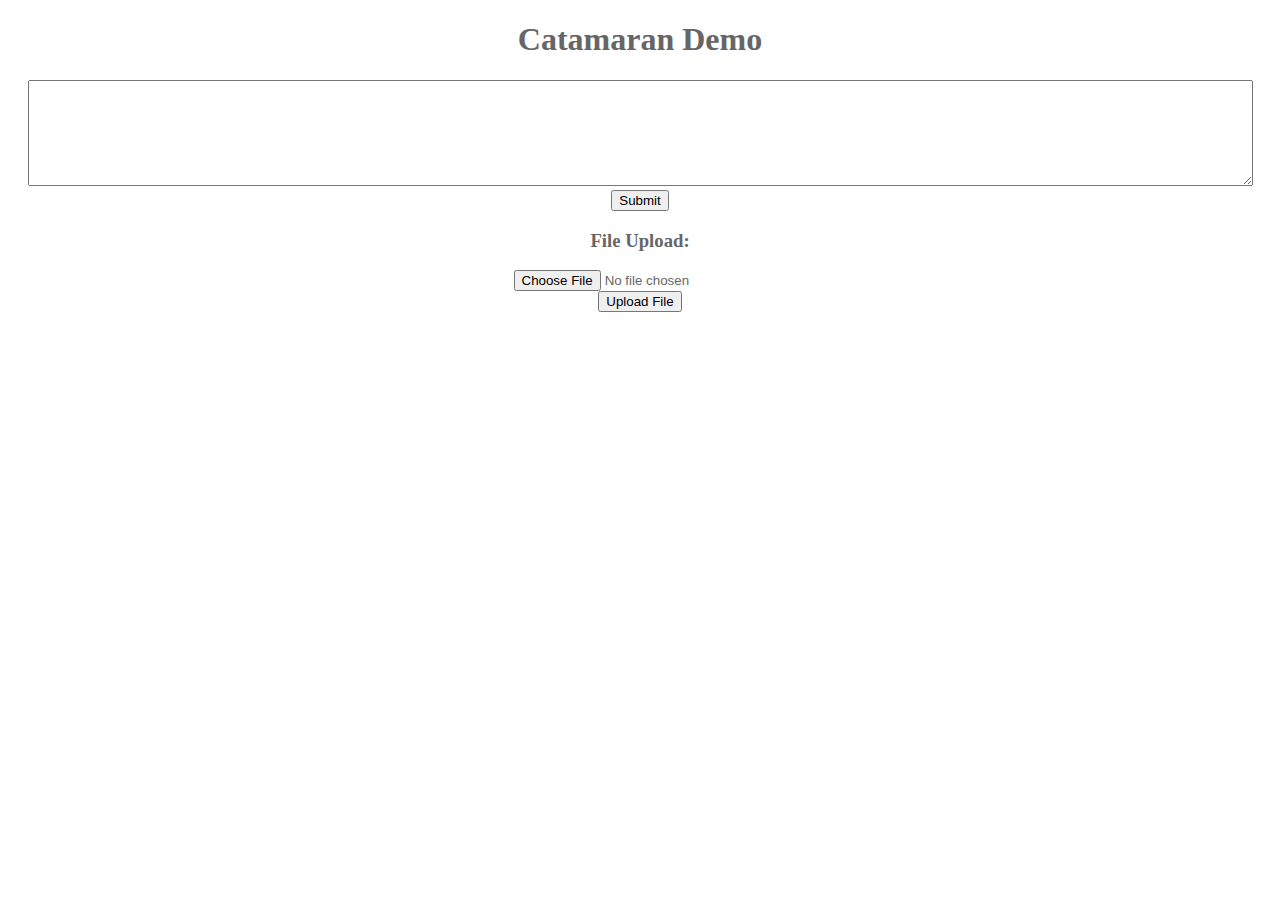
==== catamaran/demo.html @ df22f3e8 "fix" ====
<!DOCTYPE html>
<html xmlns="http://www.w3.org/1999/xhtml">
  <head><meta http-equiv="Content-Type" content="text/html; charset=UTF-8">
    <title>Catamaran: Unsupervised Structure Extraction System</title> 
    <script src="demo.js"></script>
    <meta name="description" content="Catamaran">
    <meta name="keywords" content="Catamaran demo structure extraction">
    <link rel="stylesheet" type="text/css" href="style.css">
  </head>

  <body>
    <div class="wrap">
      <div id="header">
        <h1 id="headername">Catamaran Demo</h1>
      </div>
      <div id="input_textfield">
        <textarea name="textfield" cols="150" rows="500"></textarea>
      </div>
      <button type="button" onclick="demo.submit()">
        Submit
      </button>
      <h3>File Upload:</h3>
      <form action = "/extract-from-file" method = "POST"
        enctype = "multipart/form-data">
        <input type="file" name="uploaded" size="10" />
        <br />
        <input type="submit" value="Upload File" />
      </form>
      <div id="display">
        <table id="myTable">
        </table>
      </div>      
    </div>
  </body>
</html>
---- catamaran/style.css ----
/* ----------------------------------------------
   HTML ELEMENTS
------------------------------------------------- */ 
body {	
	color: #666666; 	
	margin: 0; 
	padding: 0; 
	background: #FFF; /*-- url(../images/bg.gif) repeat-x; */
	text-align: center;
}

textarea {
	max-height: 100px;
}
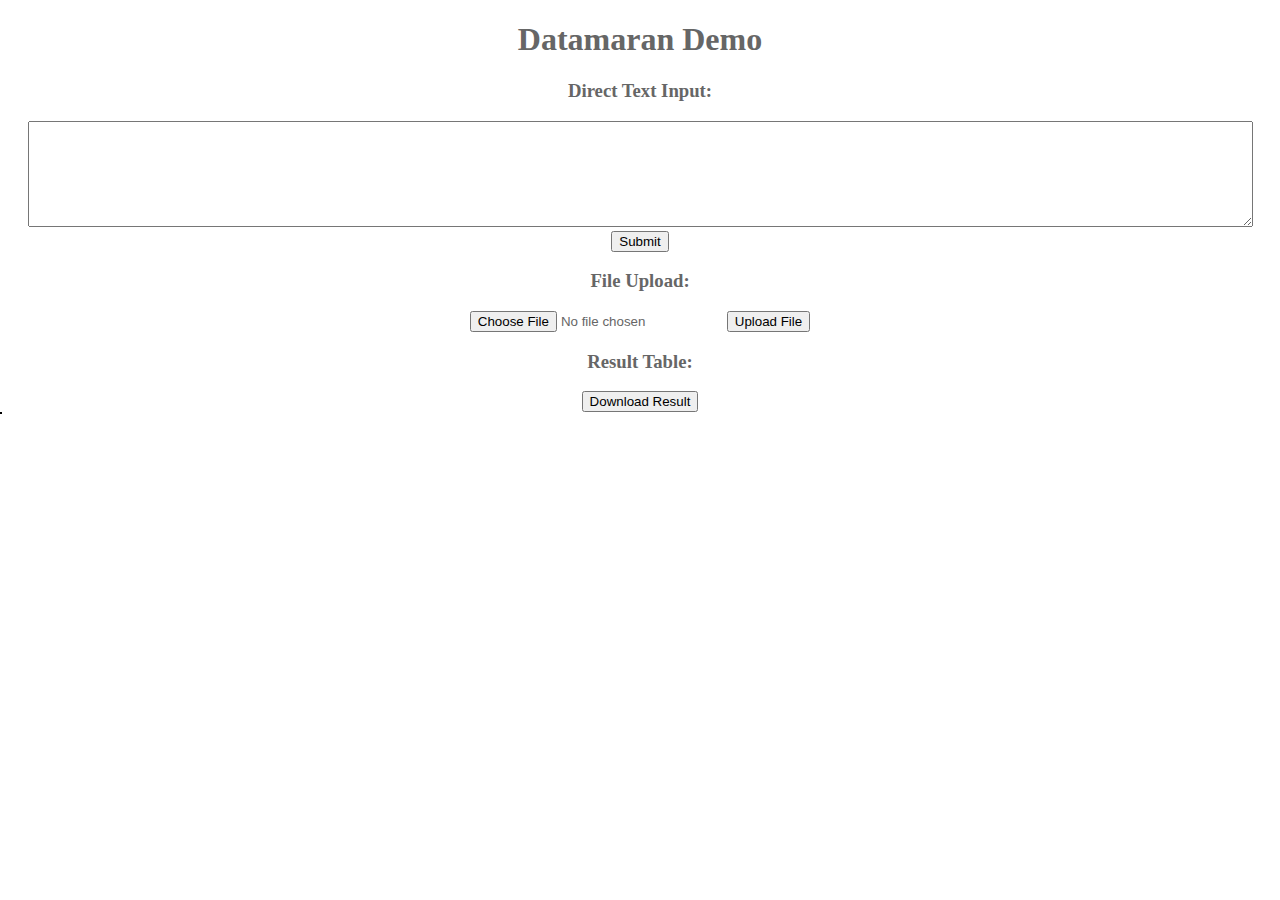
==== commit 514eff19: "update" ====
--- a/catamaran/demo.html
+++ b/catamaran/demo.html
@@ -1,7 +1,7 @@
 <!DOCTYPE html>
 <html xmlns="http://www.w3.org/1999/xhtml">
   <head><meta http-equiv="Content-Type" content="text/html; charset=UTF-8">
-    <title>Catamaran: Unsupervised Structure Extraction System</title> 
+    <title>Datamaran: Unsupervised Structure Extraction System</title> 
     <script src="demo.js"></script>
     <meta name="description" content="Catamaran">
     <meta name="keywords" content="Catamaran demo structure extraction">
@@ -11,22 +11,28 @@
   <body>
     <div class="wrap">
       <div id="header">
-        <h1 id="headername">Catamaran Demo</h1>
+        <h1 id="headername">Datamaran Demo</h1>
       </div>
-      <div id="input_textfield">
-        <textarea name="textfield" cols="150" rows="500"></textarea>
-      </div>
-      <button type="button" onclick="demo.submit()">
-        Submit
-      </button>
-      <h3>File Upload:</h3>
-      <form action = "/extract-from-file" method = "POST"
-        enctype = "multipart/form-data">
-        <input type="file" name="uploaded" size="10" />
-        <br />
-        <input type="submit" value="Upload File" />
-      </form>
+	  <div id="input_wrapper">
+	    <h3>Direct Text Input:</h3>
+        <div id="input_textfield">
+          <textarea name="textfield" cols="150" rows="500"></textarea>
+		  <button type="button" onclick="demo.submit()">
+		    Submit
+		  </button>		
+        </div>
+        <h3>File Upload:</h3>
+        <form action = "/extract-from-file" method = "POST"
+          enctype = "multipart/form-data">
+          <input type="file" name="uploaded" size="10" />
+          <input type="submit" value="Upload File" />
+        </form>
+	  </div>
       <div id="display">
+	    <h3>Result Table:</h3>
+		<button type="button">
+		  Download Result
+		</button>
         <table id="myTable">
         </table>
       </div>      
--- a/catamaran/style.css
+++ b/catamaran/style.css
@@ -13,3 +13,19 @@
 	max-height: 100px;
 }
 
+table {
+	border: 1px solid black;
+}
+
+td {
+	border: 1px solid black;
+}
+
+#input_textfield {
+	width: 100%;
+	margin: auto;
+}
+
+#display {
+	width: 100%;
+}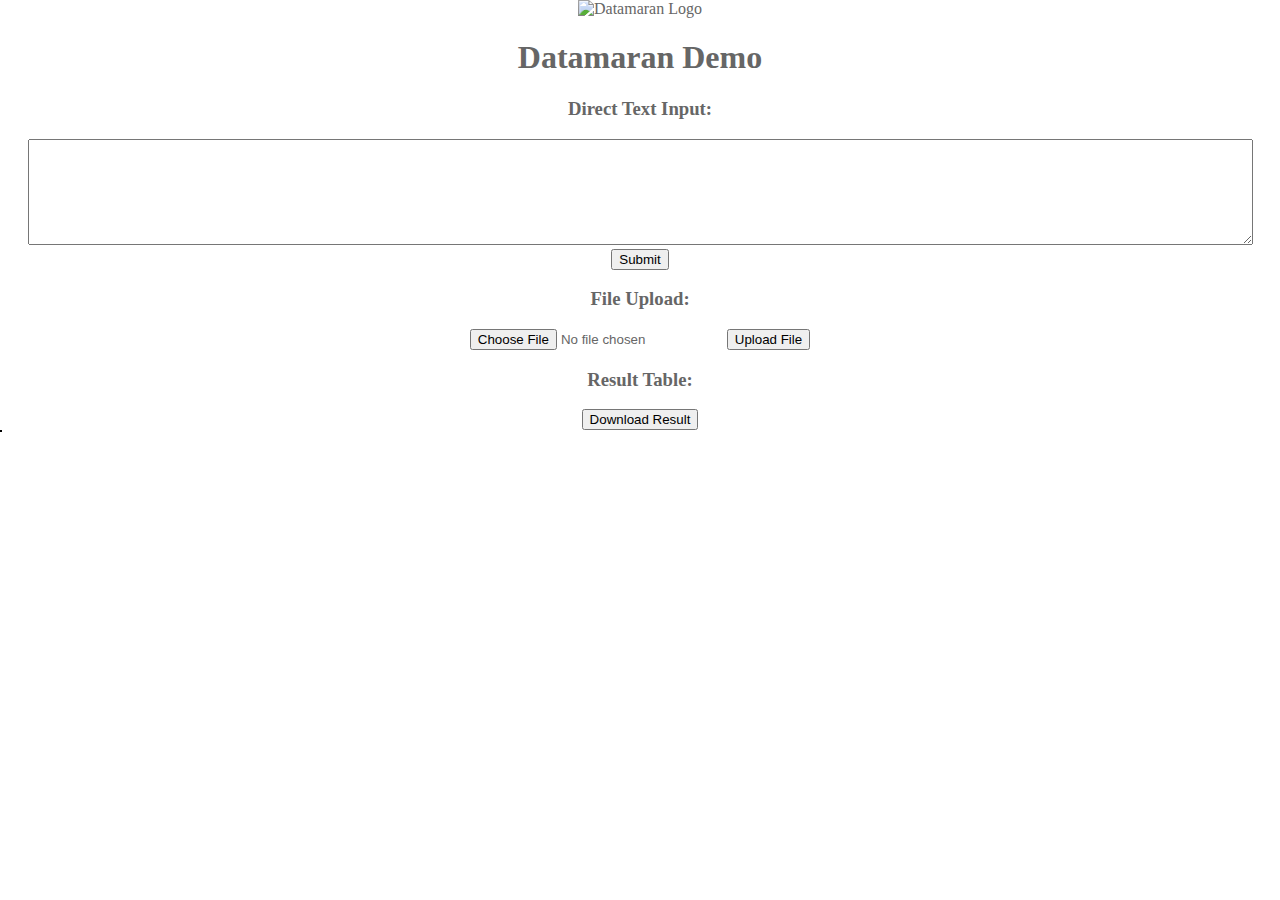
==== commit 8e5f08dc: "added logo" ====
--- a/catamaran/demo.html
+++ b/catamaran/demo.html
@@ -11,15 +11,17 @@
   <body>
     <div class="wrap">
       <div id="header">
+        <img src="Datamaran_101.jpg" alt="Datamaran Logo" id="Datamaran_logo">
         <h1 id="headername">Datamaran Demo</h1>
       </div>
-	  <div id="input_wrapper">
-	    <h3>Direct Text Input:</h3>
+      <div id="input_wrapper">
+        <h3>Direct Text Input:</h3>
         <div id="input_textfield">
           <textarea name="textfield" cols="150" rows="500"></textarea>
-		  <button type="button" onclick="demo.submit()">
-		    Submit
-		  </button>		
+          <br/>
+          <button type="button" onclick="demo.submit()">
+            Submit
+          </button>     
         </div>
         <h3>File Upload:</h3>
         <form action = "/extract-from-file" method = "POST"
@@ -27,12 +29,12 @@
           <input type="file" name="uploaded" size="10" />
           <input type="submit" value="Upload File" />
         </form>
-	  </div>
+      </div>
       <div id="display">
-	    <h3>Result Table:</h3>
-		<button type="button">
-		  Download Result
-		</button>
+        <h3>Result Table:</h3>
+        <button type="button">
+          Download Result
+        </button>
         <table id="myTable">
         </table>
       </div>      
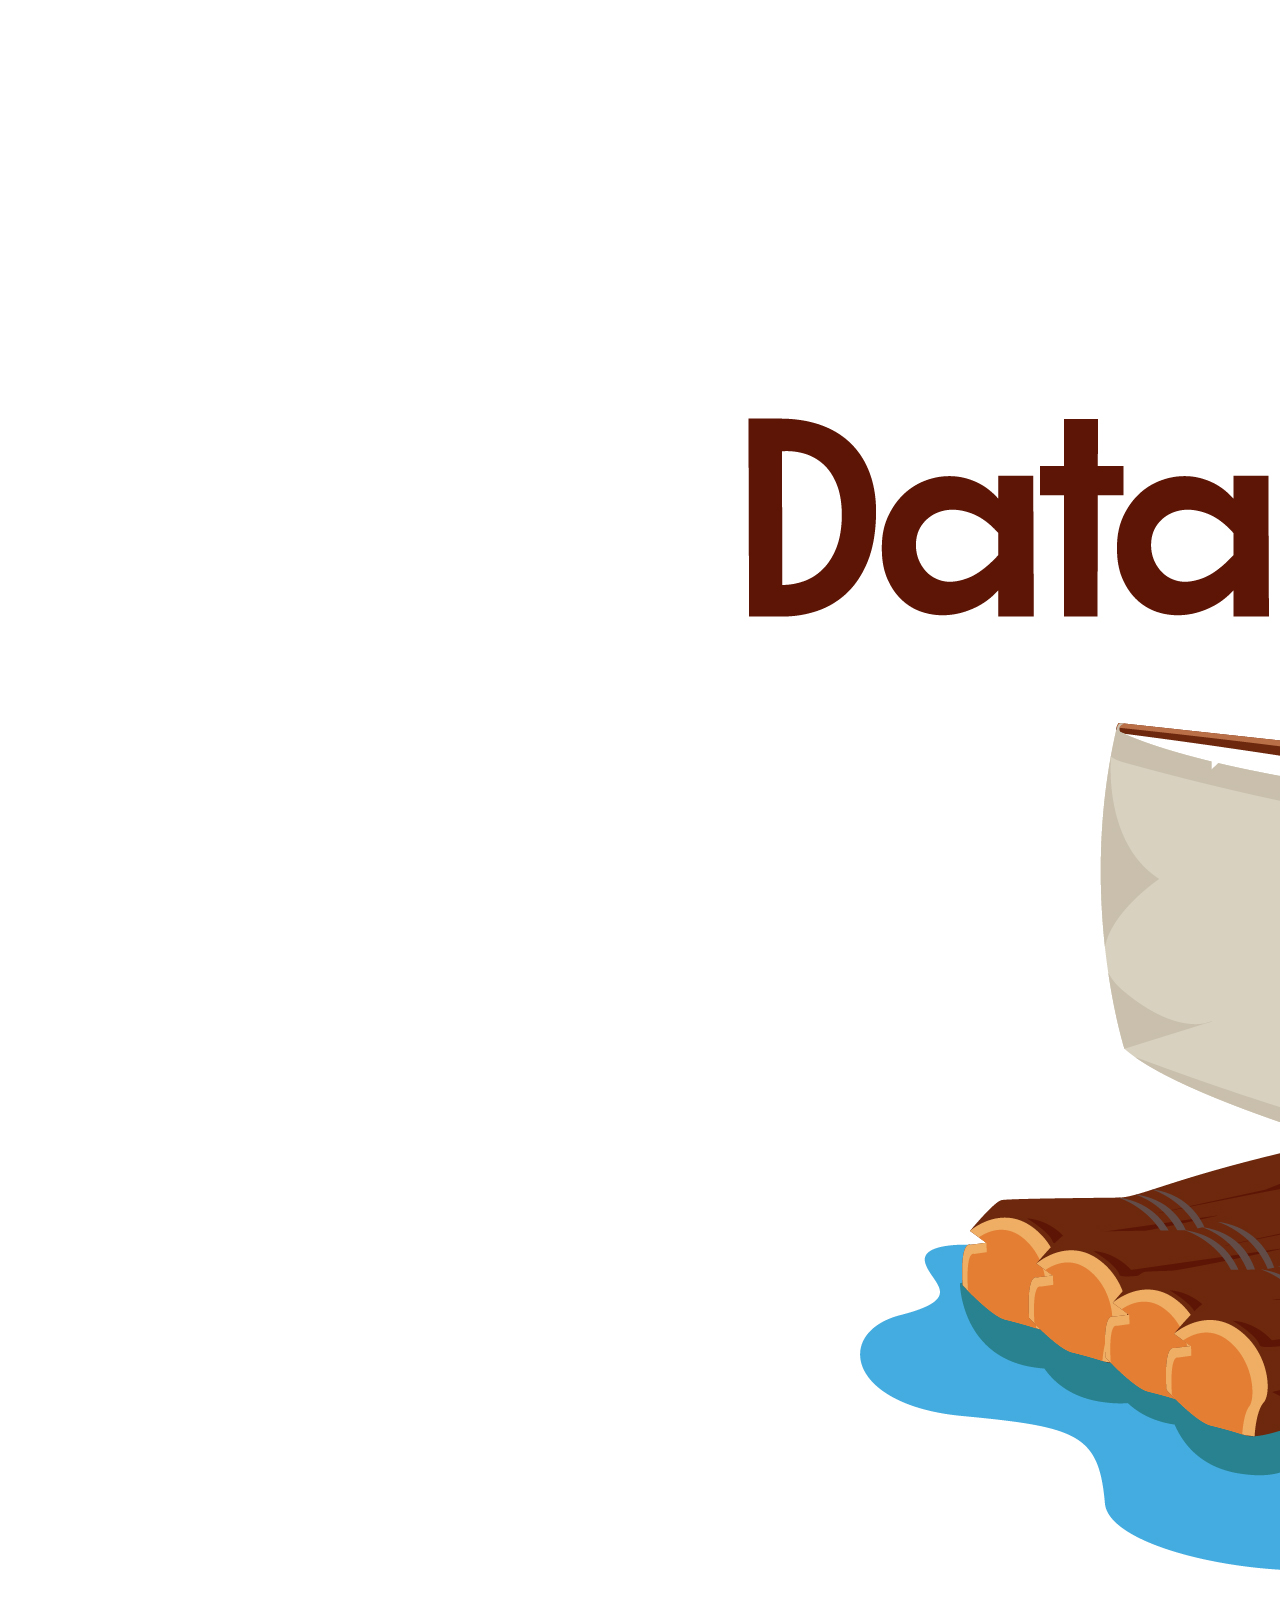
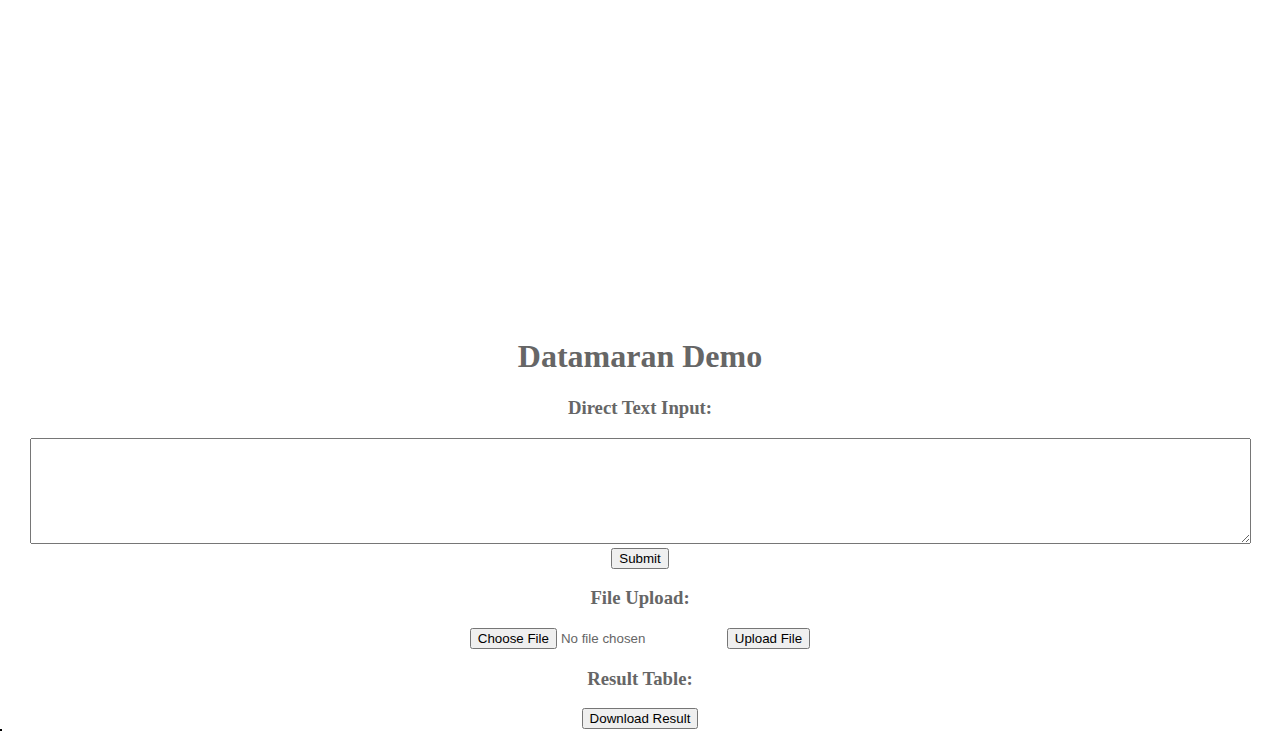
==== commit 22a85345: "logo size fix" ====
--- a/catamaran/demo.html
+++ b/catamaran/demo.html
@@ -11,7 +11,7 @@
   <body>
     <div class="wrap">
       <div id="header">
-        <img src="Datamaran_101.jpg" alt="Datamaran Logo" id="Datamaran_logo">
+        <img src="Datamaran101.jpg" alt="Datamaran Logo" id="Datamaran_logo">
         <h1 id="headername">Datamaran Demo</h1>
       </div>
       <div id="input_wrapper">
--- a/catamaran/style.css
+++ b/catamaran/style.css
@@ -28,4 +28,8 @@
 
 #display {
 	width: 100%;
+}
+
+#Datamaran_logo {
+	width = 300px;
 }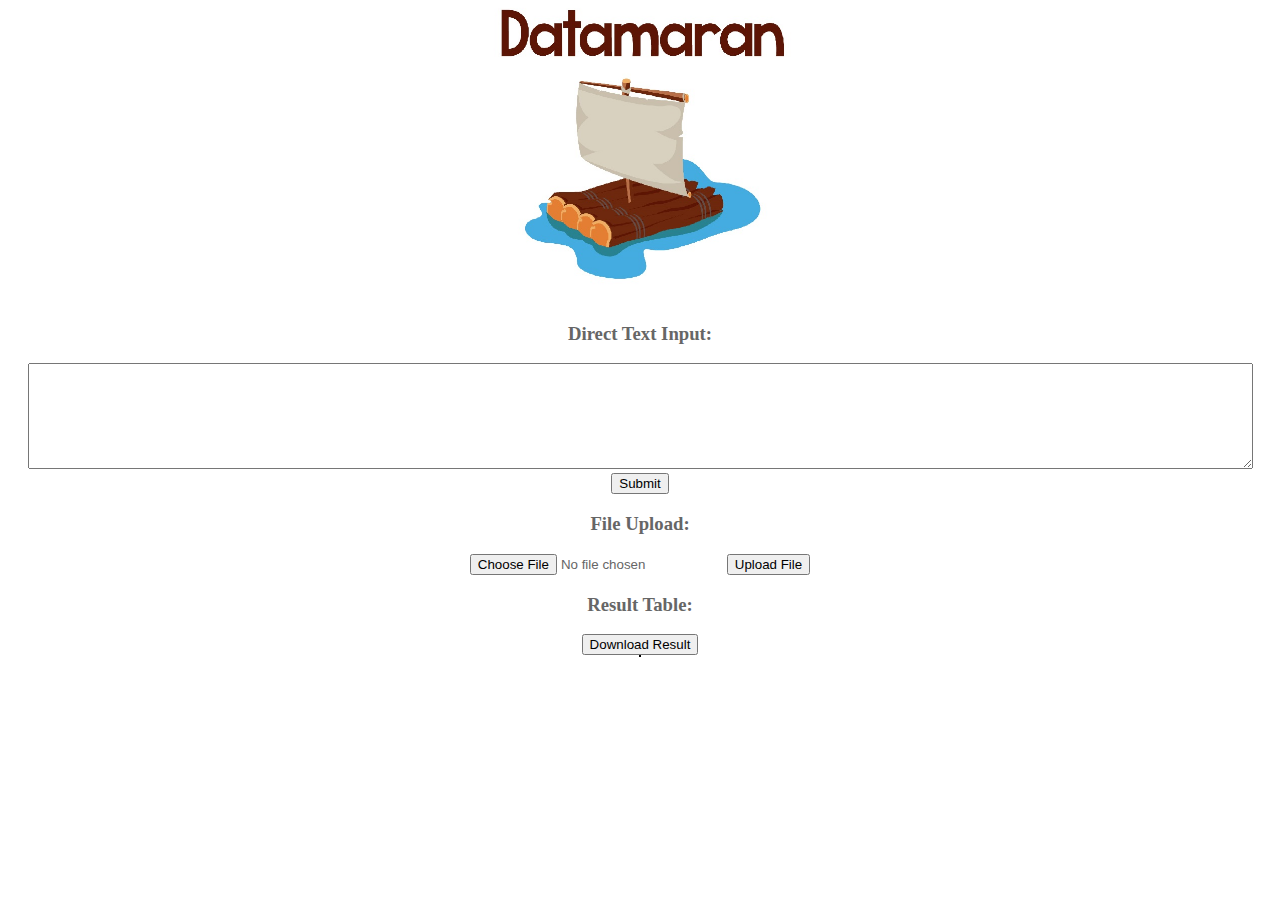
==== commit cc95a583: "update logo&font" ====
--- a/catamaran/demo.html
+++ b/catamaran/demo.html
@@ -12,7 +12,6 @@
     <div class="wrap">
       <div id="header">
         <img src="Datamaran101.jpg" alt="Datamaran Logo" id="Datamaran_logo">
-        <h1 id="headername">Datamaran Demo</h1>
       </div>
       <div id="input_wrapper">
         <h3>Direct Text Input:</h3>
--- a/catamaran/style.css
+++ b/catamaran/style.css
@@ -14,7 +14,9 @@
 }
 
 table {
+	margin: auto;
 	border: 1px solid black;
+	font-family: Garamond, Calibri, serif;
 }
 
 td {
@@ -28,8 +30,10 @@
 
 #display {
 	width: 100%;
+	margin: auto;
 }
 
 #Datamaran_logo {
-	width = 300px;
+	width: 325px;
+	height: 300px;
 }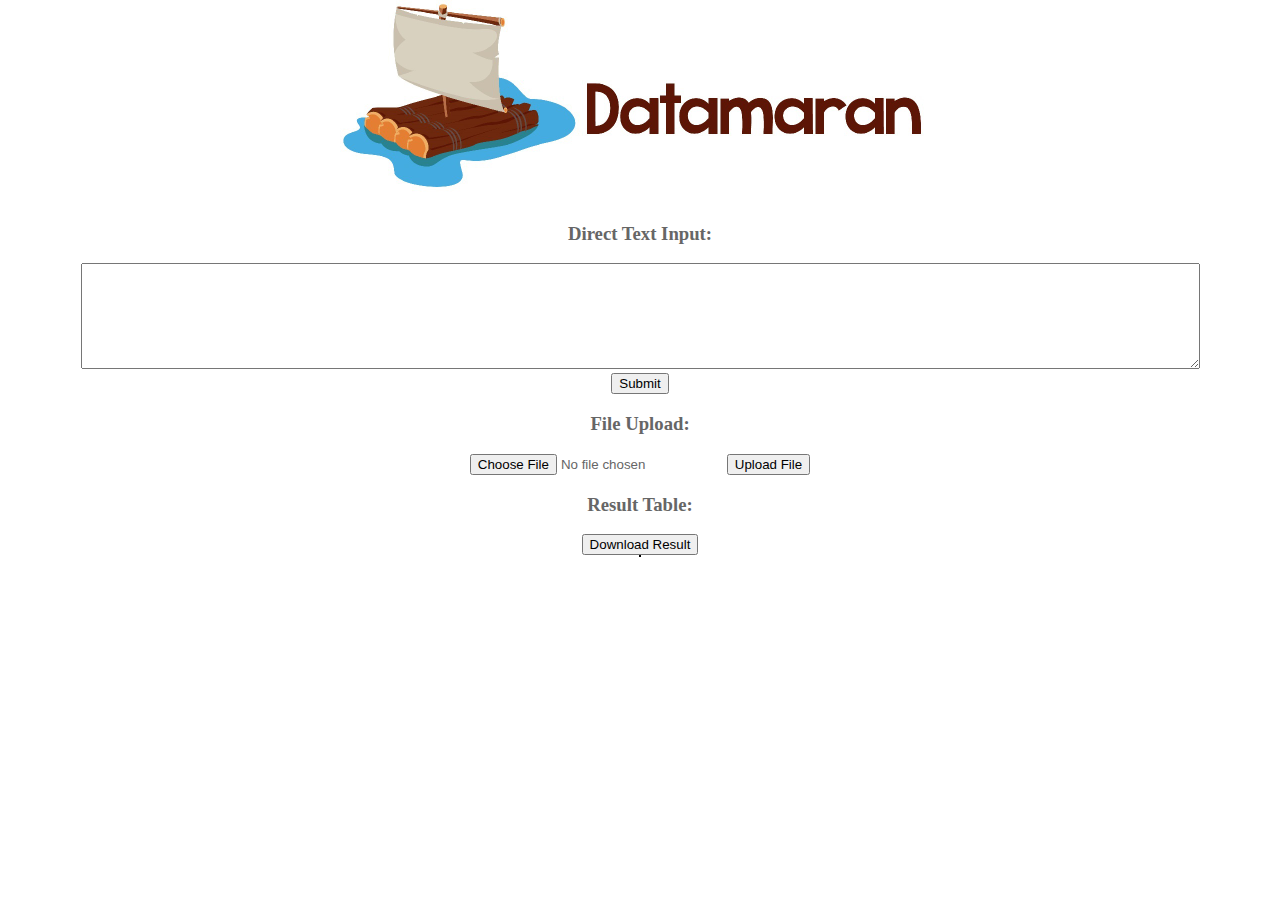
==== commit 404ccf97: "logo fix&font change" ====
--- a/catamaran/demo.html
+++ b/catamaran/demo.html
@@ -11,7 +11,7 @@
   <body>
     <div class="wrap">
       <div id="header">
-        <img src="Datamaran101.jpg" alt="Datamaran Logo" id="Datamaran_logo">
+        <img src="Datamaran103.jpg" alt="Datamaran Logo" id="Datamaran_logo">
       </div>
       <div id="input_wrapper">
         <h3>Direct Text Input:</h3>
--- a/catamaran/style.css
+++ b/catamaran/style.css
@@ -7,10 +7,12 @@
 	padding: 0; 
 	background: #FFF; /*-- url(../images/bg.gif) repeat-x; */
 	text-align: center;
+	font-family: Garamond, Calibri, serif;
 }
 
 textarea {
 	max-height: 100px;
+	font-family: Garamond, Calibri, serif;
 }
 
 table {
@@ -34,6 +36,6 @@
 }
 
 #Datamaran_logo {
-	width: 325px;
-	height: 300px;
+	width: 600px;
+	height: 200px;
 }